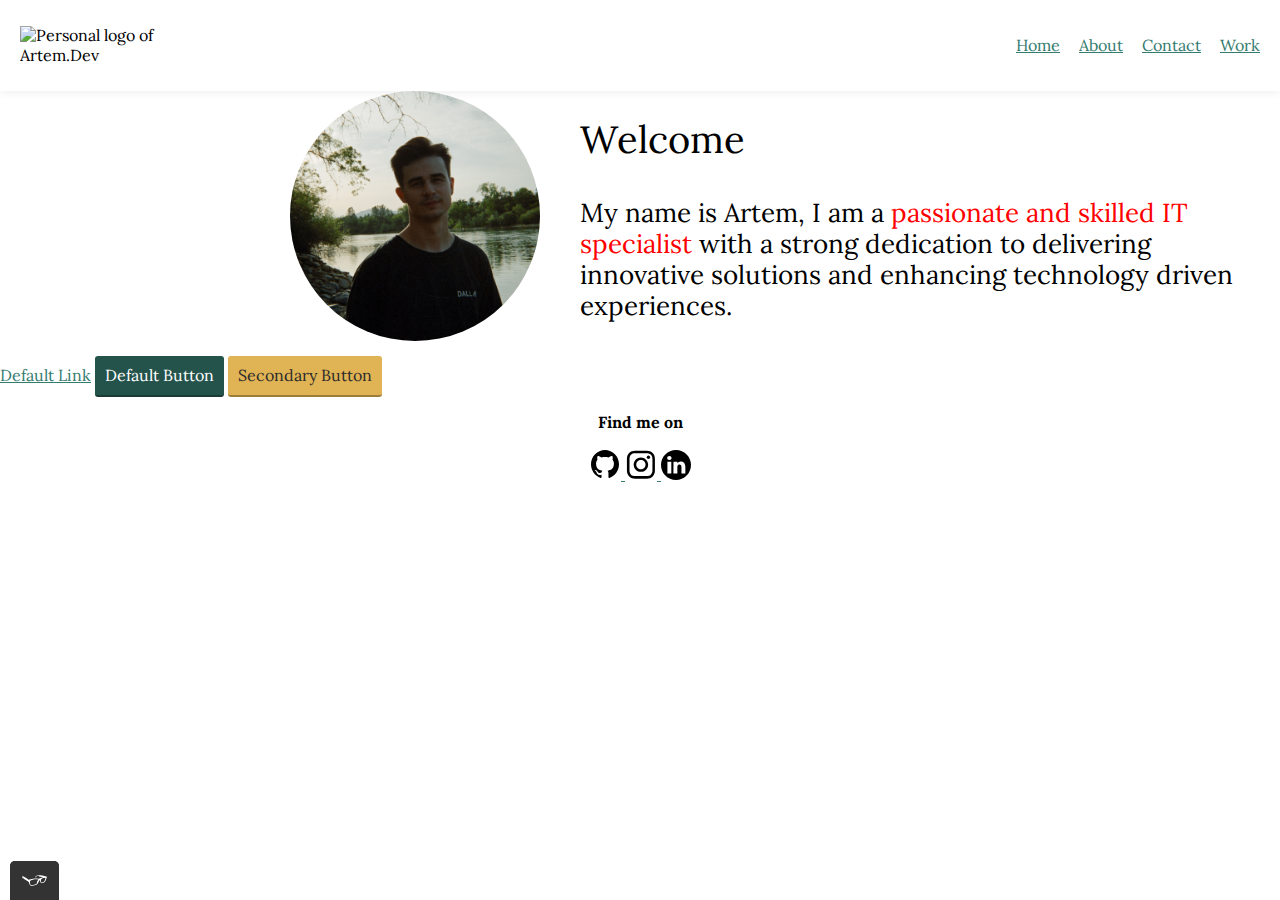
==== index.html @ 1c3c2537 "links added" ====
<!DOCTYPE html>
<html lang="en">
  <head>
    <meta charset="utf-8" />
    <meta http-equiv="X-UA-Compatible" content="IE=edge" />
    <meta name="viewport" content="width=device-width, initial-scale=1.0" />
    <meta name="viewport" content="width=device-width, initial-scale=1" />

    <link rel="stylesheet" type="text/css" href="css/normalize.min.css" />
    <link rel="icon" href="favicon_io/apple-touch-icon.png" type="img" />
    <link rel="preconnect" href="https://fonts.googleapis.com" />
    <link rel="preconnect" href="https://fonts.gstatic.com" crossorigin />

    <link
      href="https://fonts.googleapis.com/css2?family=Lora:ital,wght@0,400;0,600;1,400;1,500&display=swap"
      rel="stylesheet"
    />

    <link rel="stylesheet" type="text/css" href="css/style.production.css" />

    <title>Artem.Dev | test num2 Full Stack Developer</title>
  </head>

  <body>
    <header class="page-header">
      <img
        src="http://via.placeholder.com/200x70"
        alt="Personal logo of Artem.Dev"
        class="page-header__item"
      />

      <nav class="page-header__item">
        <ul role="menubar" class="navigation-list">
          <li role="presentation">
            <a
              href="index.html"
              role="menuitem"
              class="navigation-list__item navigation-list__item--active"
              >Home</a
            >
          </li>
          <li role="presentation">
            <a href="about.html" role="menuitem" class="navigation-list__item"
              >About</a
            >
          </li>
          <li role="presentation">
            <a href="contact.html" role="menuitem" class="navigation-list__item"
              >Contact</a
            >
          </li>
          <li role="presentation">
            <a href="work.html" role="menuitem" class="navigation-list__item"
              >Work</a
            >
          </li>
        </ul>
      </nav>
    </header>
    <div class="profile">
      <img
        src="img/artem1.jpg"
        class="profile_portrait"
        alt="A photograph of artem"
      />
    </div>
    <header>
      <h1>Welcome</h1>
    </header>

    <div>
      <h4>
        <p>
          My name is Artem, I am a
          <span style="color: red">passionate and skilled IT specialist</span>
          with a strong dedication to delivering innovative solutions and
          enhancing technology driven experiences.
        </p>
      </h4>
    </div>

    <a href="#">Default Link</a>
    <button type="button">Default Button</button>
    <button class="button__secondary">Secondary Button</button>

    <footer class="page-footer">
      <h3>Find me on</h3>
      <div class="social-media">
        <a href="https://github.com/artemtsirik" target="_blank">
          <img
            src="img/github.svg"
            alt="GitHub"
            height="32"
            width="32"
            enable-background="new 0 0 48 48"
          />
        </a>

        <a href="https://www.instagram.com/artemtsirik/" target="_blank">
          <img
            src="img/instagram.svg"
            alt="Instagram"
            height="32"
            width="32"
            enable-background="new 0 0 48 48"
          />
        </a>

        <a
          href="https://www.linkedin.com/in/artem-tsirikov-b5ab55264/"
          target="_blank"
        >
          <img
            src="img/linkedin.svg"
            alt="LinkedIn"
            height="30"
            width="30"
            enable-background="new 0 0 48 48"
          />
        </a>
      </div>
    </footer>

    <script src="js/tota11y.min.js"></script>
  </body>
</html>
---- css/style.production.css ----
/*
* Prefixed by https://autoprefixer.github.io
* PostCSS: v8.4.14,
* Autoprefixer: v10.4.7
* Browsers: last 4 version
*/

a {
  color: #357b70;
}

body {
  font-family: "Lora", sans-serif;
  font-weight: 400;
  font-size: 16px;
  line-height: 1.2;
}

/* Welcome */
h1 {
  font-size: 38px;
  font-weight: 400;
}

/* Find me On */
h3 {
  font-size: 16px;
}

/* Intoduction */
h4 {
  font-size: 26px;
  font-weight: 400;
}

a:hover,
a:focus {
  color: #decfcf;
  text-decoration: underline;
}

a:active {
  color: #ffffff;
}

a:visited {
  color: #05676e;
}

.button,
button {
  /* overwrites browser defaults and resets the border */
  border: none;
  display: inline-block;
  /* takes the font from the outer container */
  font-family: inherit;
  /* styles the button */
  background-color: #24534c;
  color: white;
  text-decoration: none;
  padding: 10px;
  border-radius: 3px;
  /* width of the border, type, color */
  border-bottom: 2px solid rgba(0, 0, 0, 0.3);
  -webkit-transition: 0s;
  -o-transition: 0s;
  transition: 0s;
}

button:hover,
button:focus,
.button:hover,
.button:focus {
  color: #f2f7f5;
  background-color: #357b70 (109, 242, 244);
  cursor: pointer;
  /* reduces the opacity of the button to 80% */
  opacity: 0.8;
}

.button__secondary {
  background-color: #e0b354;
  color: #2b2b2b;
}

.profile_portrait {
  float: left;
  width: 250px;
  height: 250px;
  margin-right: 40px;
  border-radius: 50%;
  -o-object-fit: cover;
  object-fit: cover;
}

.page-footer {
  clear: both;
  display: -webkit-box;
  display: -ms-flexbox;
  display: flex;
  -webkit-box-orient: vertical;
  -webkit-box-direction: normal;
  -ms-flex-direction: column;
  flex-direction: column;
  text-align: center;
}

.profile {
  max-width: 700px;
  margin: 0 auto;
}

* {
  -webkit-box-sizing: border-box;
  box-sizing: border-box;
}

.page-header {
  display: -webkit-box;
  display: -ms-flexbox;
  display: flex;
  width: 100%;
  padding: 20px;

  -webkit-box-shadow: 0 0 10px rgba(0, 0, 0, 0.09);

  box-shadow: 0 0 10px rgba(0, 0, 0, 0.09);
}

.page-header__item {
  -webkit-box-flex: 0;
  -ms-flex: 0 1 200px;
  flex: 0 1 200px;
  -ms-flex-item-align: center;
  -ms-grid-row-align: center;
  align-self: center;
}

.page-header__item:last-child {
  -webkit-box-flex: 1;
  -ms-flex-positive: 1;
  flex-grow: 1;
  text-align: right;
}

.navigation-list li {
  display: inline-block;
  margin-left: 15px;
  list-style-type: none;
}

.grid__item {
  background-color: rgb(233, 233, 233);
  margin: 10px;
  width: auto;
}

.grid {
  display: -ms-grid;
  display: grid;
  -ms-grid-columns: 1fr 20px 1fr 20px 1fr;
  grid-template-columns: 1fr 1fr 1fr;
  grid-gap: 20px;
  margin: 0;
}
.grid__item:last-child {
  -ms-grid-column: 3;
  grid-column: 3 / 3;
  -ms-grid-row: 1;
  -ms-grid-row-span: 2;
  grid-row: 1 / 3;
}

.sun {
  -webkit-animation-duration: 4s;
  animation-duration: 4s;
  -webkit-animation-name: color-change;
  animation-name: color-change;
  -webkit-animation-iteration-count: infinite;
  animation-iteration-count: infinite;
  -webkit-animation-direction: alternate;
  animation-direction: alternate;
  -webkit-animation-timing-function: linear;
  animation-timing-function: linear;
}

.about_page_content {
  display: -webkit-box;
  display: -ms-flexbox;
  display: flex;
  -webkit-box-orient: vertical;
  -webkit-box-direction: normal;
  -ms-flex-direction: column;
  flex-direction: column;
  -webkit-box-align: center;
  -ms-flex-align: center;
  align-items: center;
  margin: 0 auto;

  max-width: 80vw;
}

.about_page_content p {
  max-width: 50vw;
}

.github-button {
  background-color: #24534c;
  padding: 10px 40px;
  color: white;
  text-decoration: none;
  margin-bottom: 15px;
}

.github-button:visited {
  color: white;
}

@-webkit-keyframes color-change {
  0% {
    fill: #edc655;
  }
  50% {
    fill: #fcffad;
  }
  100% {
    fill: #f76414;
  }
}

@keyframes color-change {
  0% {
    fill: #edc655;
  }
  50% {
    fill: #fcffad;
  }
  100% {
    fill: #f76414;
  }
}

@-webkit-keyframes cloud-move {
  from {
    -webkit-transform: translate(0, 50px);
    transform: translate(0, 50px);
  }
  to {
    -webkit-transform: translate(200px, 50px);
    transform: translate(200px, 50px);
  }
}

@keyframes cloud-move {
  from {
    -webkit-transform: translate(0, 50px);
    transform: translate(0, 50px);
  }
  to {
    -webkit-transform: translate(200px, 50px);
    transform: translate(200px, 50px);
  }
}

.cloud-front {
  -webkit-animation-duration: 30s;
  animation-duration: 30s;
  -webkit-animation-name: cloud-move;
  animation-name: cloud-move;
  -webkit-animation-iteration-count: infinite;
  animation-iteration-count: infinite;
  -webkit-animation-direction: alternate;
  animation-direction: alternate;
  -webkit-animation-timing-function: linear;
  animation-timing-function: linear;
}

@-webkit-keyframes cloud-move-reverse {
  from {
    -webkit-transform: translate(446px, 48px);
    transform: translate(446px, 48px);
  }
  to {
    -webkit-transform: translate(100px, 48px);
    transform: translate(100px, 48px);
  }
}

@keyframes cloud-move-reverse {
  from {
    -webkit-transform: translate(446px, 48px);
    transform: translate(446px, 48px);
  }
  to {
    -webkit-transform: translate(100px, 48px);
    transform: translate(100px, 48px);
  }
}

.cloud-back {
  -webkit-animation: 34s cloud-move-reverse infinite alternate linear;
  animation: 34s cloud-move-reverse infinite alternate linear;
}

@media all and (max-width: 500px) {
  .grid {
    -ms-grid-columns: 1fr;
    grid-template-columns: 1fr;
  }
}
@media all and (min-width: 500px) and (max-width: 750px) {
  .grid {
    -ms-grid-columns: 1fr 20px 1fr;
    grid-template-columns: 1fr 1fr;
  }
}
@media all and (max-width: 750px) {
  .grid {
    grid-gap: 10px;
  }
  .grid__item:last-child {
    grid-column: auto / auto;
    grid-row: auto / auto;
  }
  h1 {
    font-size: 22px;
  }
}
/* Can we use the code above for any project???*/
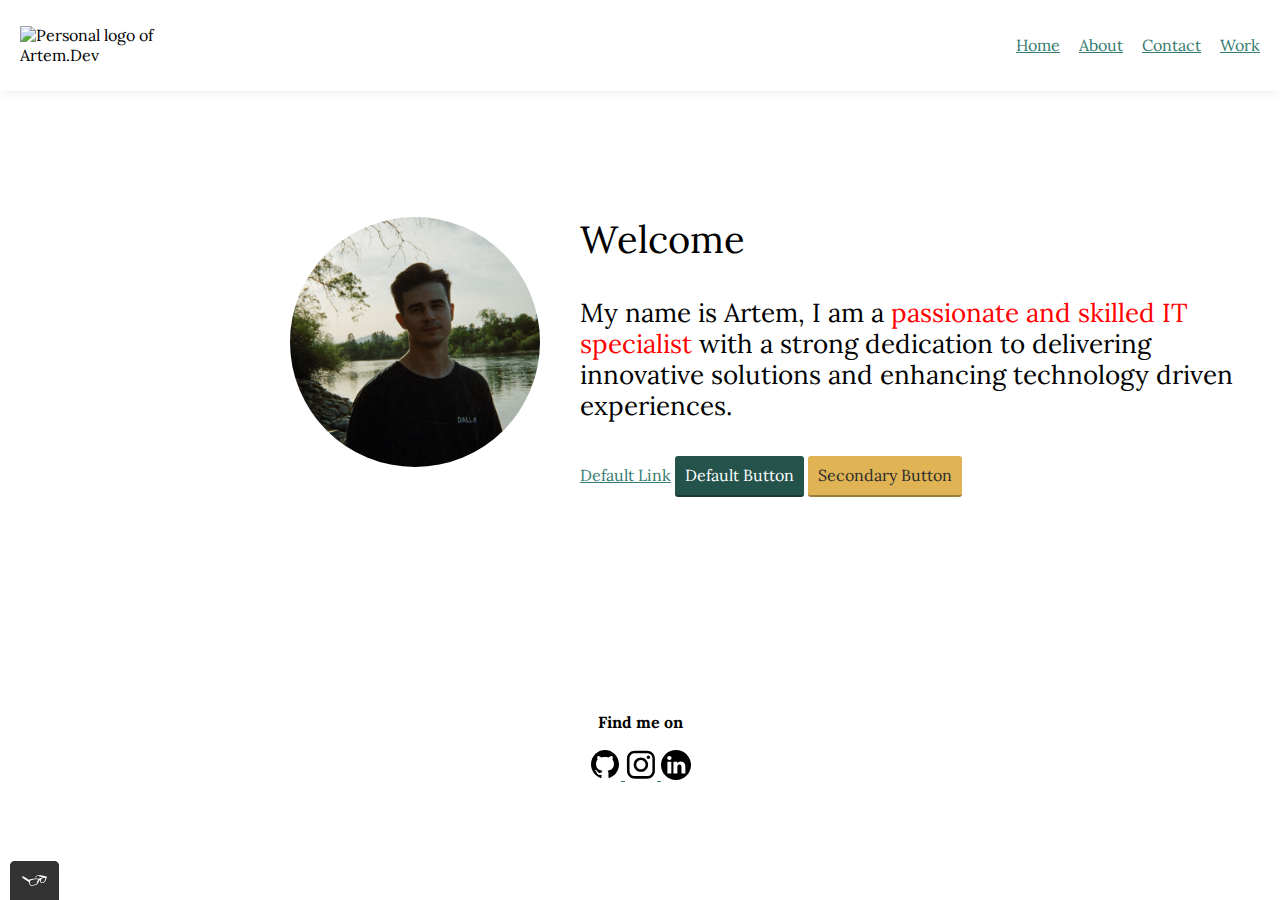
==== commit dc26acd7: "refactoring home page" ====
--- a/index.html
+++ b/index.html
@@ -22,105 +22,121 @@
   </head>
 
   <body>
-    <header class="page-header">
-      <img
-        src="http://via.placeholder.com/200x70"
-        alt="Personal logo of Artem.Dev"
-        class="page-header__item"
-      />
+    <div class="wraper">
+      <header class="page-header">
+        <img
+          src="http://via.placeholder.com/200x70"
+          alt="Personal logo of Artem.Dev"
+          class="page-header__item"
+        />
 
-      <nav class="page-header__item">
-        <ul role="menubar" class="navigation-list">
-          <li role="presentation">
-            <a
-              href="index.html"
-              role="menuitem"
-              class="navigation-list__item navigation-list__item--active"
-              >Home</a
-            >
-          </li>
-          <li role="presentation">
-            <a href="about.html" role="menuitem" class="navigation-list__item"
-              >About</a
-            >
-          </li>
-          <li role="presentation">
-            <a href="contact.html" role="menuitem" class="navigation-list__item"
-              >Contact</a
-            >
-          </li>
-          <li role="presentation">
-            <a href="work.html" role="menuitem" class="navigation-list__item"
-              >Work</a
-            >
-          </li>
-        </ul>
-      </nav>
-    </header>
-    <div class="profile">
-      <img
-        src="img/artem1.jpg"
-        class="profile_portrait"
-        alt="A photograph of artem"
-      />
+        <nav class="page-header__item">
+          <ul role="menubar" class="navigation-list">
+            <li role="presentation">
+              <a
+                href="index.html"
+                role="menuitem"
+                class="navigation-list__item navigation-list__item--active"
+                >Home</a
+              >
+            </li>
+            <li role="presentation">
+              <a href="about.html" role="menuitem" class="navigation-list__item"
+                >About</a
+              >
+            </li>
+            <li role="presentation">
+              <a
+                href="contact.html"
+                role="menuitem"
+                class="navigation-list__item"
+                >Contact</a
+              >
+            </li>
+            <li role="presentation">
+              <a href="work.html" role="menuitem" class="navigation-list__item"
+                >Work</a
+              >
+            </li>
+          </ul>
+        </nav>
+      </header>
+      <div class="home-content">
+        <div class="home-hero">
+          <div class="profile">
+            <img
+              src="img/artem1.jpg"
+              class="profile_portrait"
+              alt="A photograph of artem"
+            />
+          </div>
+          <h1>Welcome</h1>
+          <div>
+            <h4>
+              <p>
+                My name is Artem, I am a
+                <span style="color: red"
+                  >passionate and skilled IT specialist</span
+                >
+                with a strong dedication to delivering innovative solutions and
+                enhancing technology driven experiences.
+              </p>
+            </h4>
+          </div>
+        </div>
+        <div class="home-buttons">
+          <a href="#">Default Link</a>
+          <button type="button">Default Button</button>
+          <button class="button__secondary">Secondary Button</button>
+        </div>
+      </div>
+      <footer class="page-footer">
+        <h3>Find me on</h3>
+        <div class="social-media">
+          <a
+            class="footer-link"
+            href="https://github.com/artemtsirik"
+            target="_blank"
+          >
+            <img
+              src="img/github.svg"
+              alt="GitHub"
+              height="32"
+              width="32"
+              enable-background="new 0 0 48 48"
+            />
+          </a>
+
+          <a
+            class="footer-link"
+            href="https://www.instagram.com/artemtsirik/"
+            target="_blank"
+          >
+            <img
+              src="img/instagram.svg"
+              alt="Instagram"
+              height="32"
+              width="32"
+              enable-background="new 0 0 48 48"
+            />
+          </a>
+
+          <a
+            class="footer-link"
+            href="https://www.linkedin.com/in/artem-tsirikov-b5ab55264/"
+            target="_blank"
+          >
+            <img
+              src="img/linkedin.svg"
+              alt="LinkedIn"
+              height="30"
+              width="30"
+              enable-background="new 0 0 48 48"
+            />
+          </a>
+        </div>
+      </footer>
     </div>
-    <header>
-      <h1>Welcome</h1>
-    </header>
-
-    <div>
-      <h4>
-        <p>
-          My name is Artem, I am a
-          <span style="color: red">passionate and skilled IT specialist</span>
-          with a strong dedication to delivering innovative solutions and
-          enhancing technology driven experiences.
-        </p>
-      </h4>
-    </div>
-
-    <a href="#">Default Link</a>
-    <button type="button">Default Button</button>
-    <button class="button__secondary">Secondary Button</button>
-
-    <footer class="page-footer">
-      <h3>Find me on</h3>
-      <div class="social-media">
-        <a href="https://github.com/artemtsirik" target="_blank">
-          <img
-            src="img/github.svg"
-            alt="GitHub"
-            height="32"
-            width="32"
-            enable-background="new 0 0 48 48"
-          />
-        </a>
-
-        <a href="https://www.instagram.com/artemtsirik/" target="_blank">
-          <img
-            src="img/instagram.svg"
-            alt="Instagram"
-            height="32"
-            width="32"
-            enable-background="new 0 0 48 48"
-          />
-        </a>
-
-        <a
-          href="https://www.linkedin.com/in/artem-tsirikov-b5ab55264/"
-          target="_blank"
-        >
-          <img
-            src="img/linkedin.svg"
-            alt="LinkedIn"
-            height="30"
-            width="30"
-            enable-background="new 0 0 48 48"
-          />
-        </a>
-      </div>
-    </footer>
-
     <script src="js/tota11y.min.js"></script>
   </body>
 </html>
--- a/css/style.production.css
+++ b/css/style.production.css
@@ -14,6 +14,14 @@
   font-weight: 400;
   font-size: 16px;
   line-height: 1.2;
+}
+
+.home-content {
+  padding-top: 100px;
+  padding-bottom: 200px;
+}
+
+.home-hero {
 }
 
 /* Welcome */
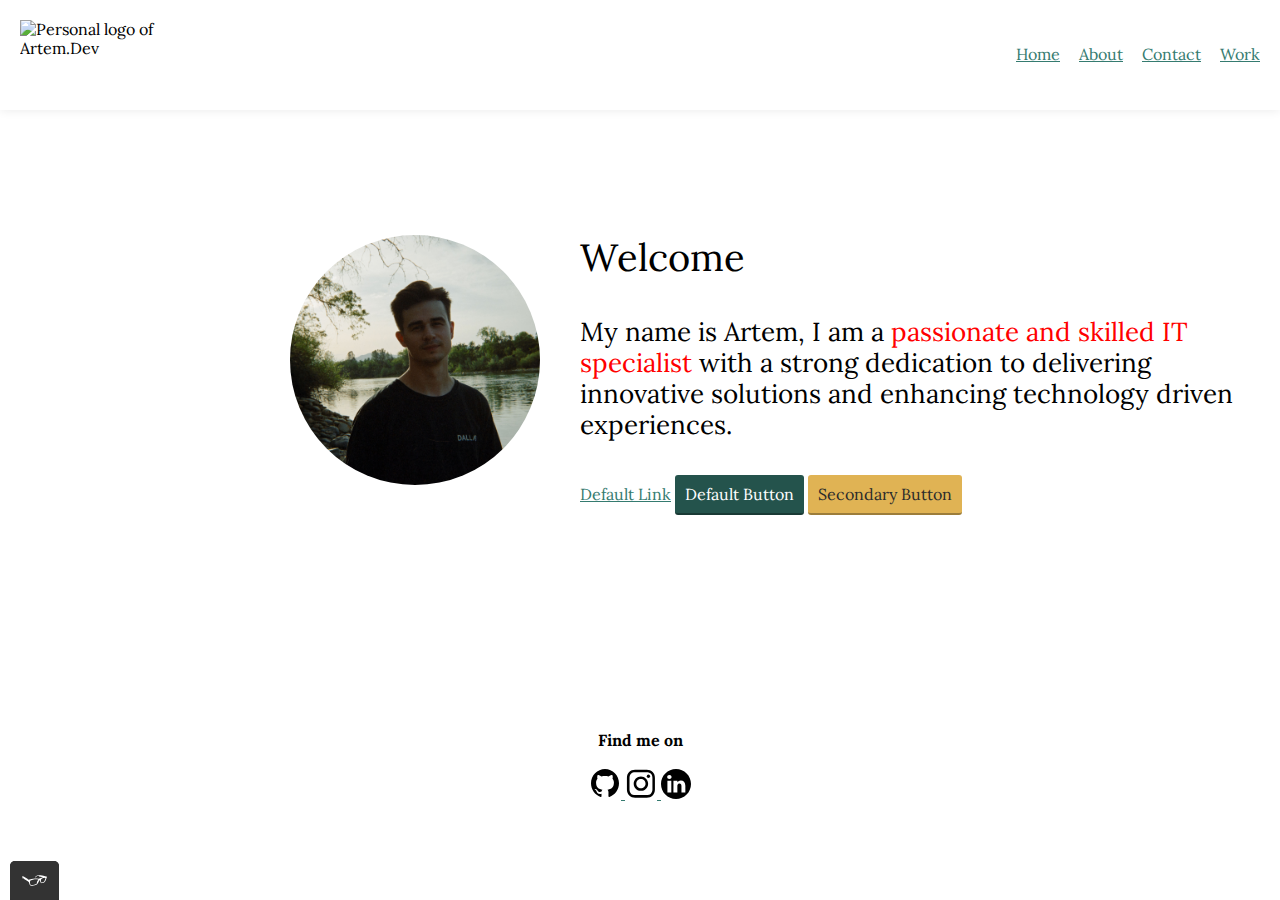
==== commit 0535db0a: "Added text" ====
--- a/index.html
+++ b/index.html
@@ -18,7 +18,7 @@
 
     <link rel="stylesheet" type="text/css" href="css/style.production.css" />
 
-    <title>Artem.Dev | test num2 Full Stack Developer</title>
+    <title>Artem.Dev | Full Stack Developer</title>
   </head>
 
   <body>
@@ -26,6 +26,8 @@
       <header class="page-header">
         <img
           src="http://via.placeholder.com/200x70"
+          width="200px"
+          height="70px"
           alt="Personal logo of Artem.Dev"
           class="page-header__item"
         />
--- a/css/style.production.css
+++ b/css/style.production.css
@@ -113,6 +113,11 @@
   text-align: center;
 }
 
+.contact-page {
+  display: grid;
+  justify-items: center;
+}
+
 .profile {
   max-width: 700px;
   margin: 0 auto;
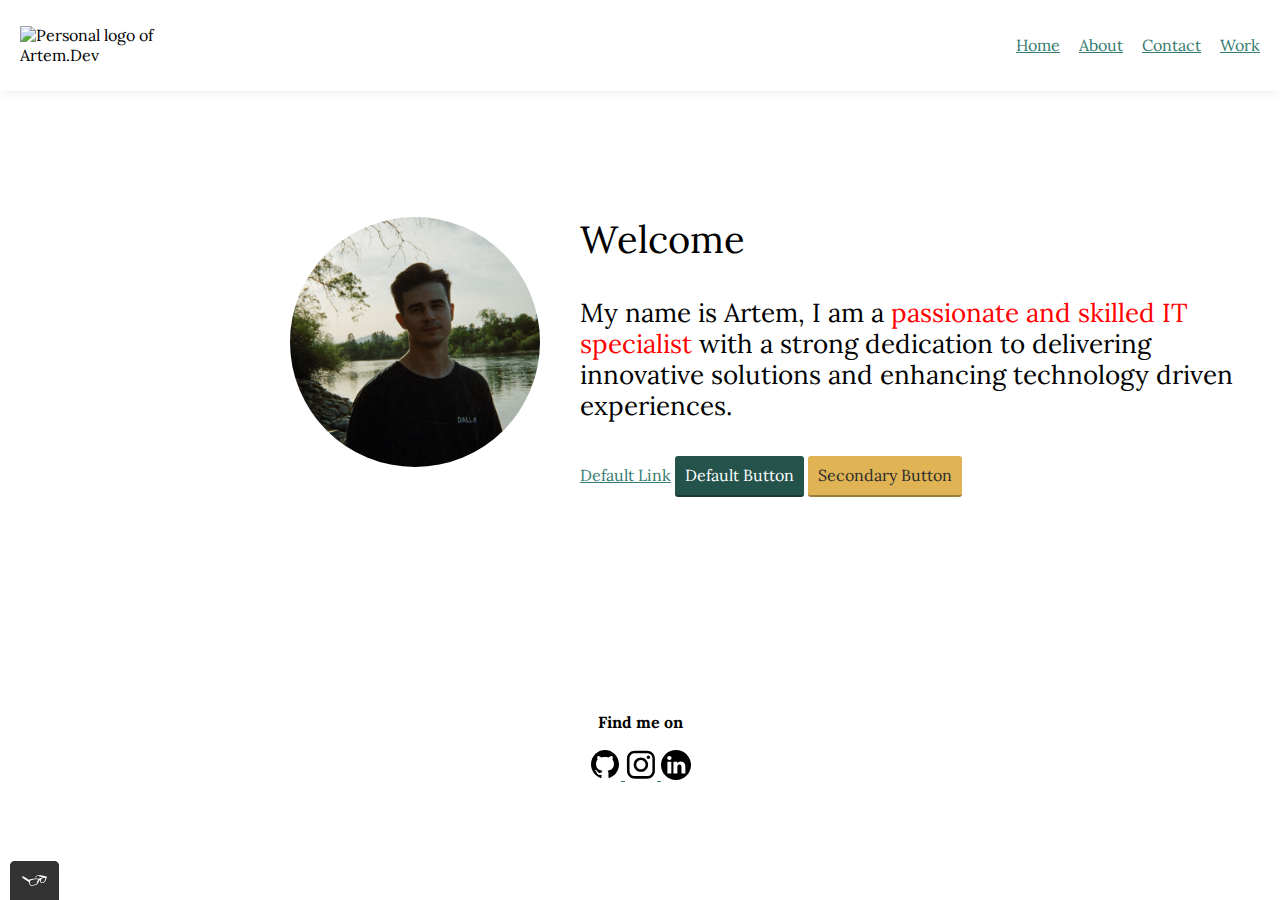
==== commit df3040de: "removed  unnecessary code" ====
--- a/index.html
+++ b/index.html
@@ -26,8 +26,6 @@
       <header class="page-header">
         <img
           src="http://via.placeholder.com/200x70"
-          width="200px"
-          height="70px"
           alt="Personal logo of Artem.Dev"
           class="page-header__item"
         />
--- a/css/style.production.css
+++ b/css/style.production.css
@@ -20,10 +20,6 @@
   padding-top: 100px;
   padding-bottom: 200px;
 }
-
-.home-hero {
-}
-
 /* Welcome */
 h1 {
   font-size: 38px;
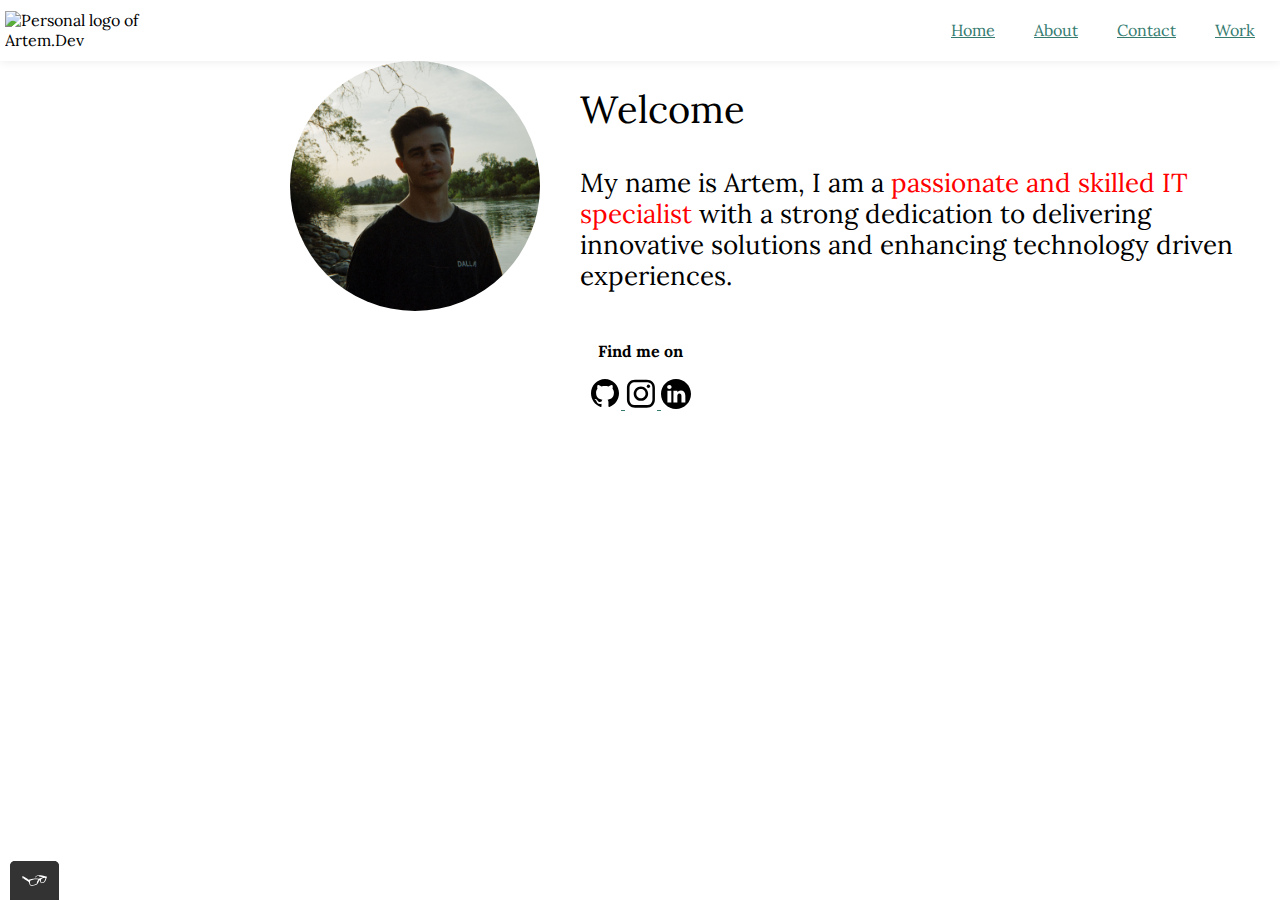
==== commit 8b533c3f: "Updated header" ====
--- a/index.html
+++ b/index.html
@@ -7,7 +7,11 @@
     <meta name="viewport" content="width=device-width, initial-scale=1" />
 
     <link rel="stylesheet" type="text/css" href="css/normalize.min.css" />
-    <link rel="icon" href="favicon_io/apple-touch-icon.png" type="img" />
+    <link
+      rel="icon"
+      href="/favicon_io/apple-touch-icon.png"
+      type="image/x-icon"
+    />
     <link rel="preconnect" href="https://fonts.googleapis.com" />
     <link rel="preconnect" href="https://fonts.gstatic.com" crossorigin />
 
@@ -73,22 +77,24 @@
           <h1>Welcome</h1>
           <div>
             <h4>
-              <p>
-                My name is Artem, I am a
-                <span style="color: red"
-                  >passionate and skilled IT specialist</span
-                >
-                with a strong dedication to delivering innovative solutions and
-                enhancing technology driven experiences.
-              </p>
+              My name is Artem, I am a
+              <span style="color: red"
+                >passionate and skilled IT specialist</span
+              >
+              with a strong dedication to delivering innovative solutions and
+              enhancing technology driven experiences.
             </h4>
           </div>
         </div>
-        <div class="home-buttons">
+        <!-- 
+          
+          Haven't decided what the buttons are for
+
+          <div class="home-buttons">
           <a href="#">Default Link</a>
           <button type="button">Default Button</button>
           <button class="button__secondary">Secondary Button</button>
-        </div>
+        </div> -->
       </div>
       <footer class="page-footer">
         <h3>Find me on</h3>
@@ -98,13 +104,7 @@
             href="https://github.com/artemtsirik"
             target="_blank"
           >
-            <img
-              src="img/github.svg"
-              alt="GitHub"
-              height="32"
-              width="32"
-              enable-background="new 0 0 48 48"
-            />
+            <img src="img/github.svg" alt="GitHub" height="32" width="32" />
           </a>
 
           <a
@@ -117,7 +117,6 @@
               alt="Instagram"
               height="32"
               width="32"
-              enable-background="new 0 0 48 48"
             />
           </a>
 
@@ -126,13 +125,7 @@
             href="https://www.linkedin.com/in/artem-tsirikov-b5ab55264/"
             target="_blank"
           >
-            <img
-              src="img/linkedin.svg"
-              alt="LinkedIn"
-              height="30"
-              width="30"
-              enable-background="new 0 0 48 48"
-            />
+            <img src="img/linkedin.svg" alt="LinkedIn" height="30" width="30" />
           </a>
         </div>
       </footer>
--- a/css/style.production.css
+++ b/css/style.production.css
@@ -17,9 +17,10 @@
 }
 
 .home-content {
-  padding-top: 100px;
-  padding-bottom: 200px;
-}
+  display: flex;
+  align-items: center;
+}
+
 /* Welcome */
 h1 {
   font-size: 38px;
@@ -129,8 +130,7 @@
   display: -ms-flexbox;
   display: flex;
   width: 100%;
-  padding: 20px;
-
+  padding: 5px;
   -webkit-box-shadow: 0 0 10px rgba(0, 0, 0, 0.09);
 
   box-shadow: 0 0 10px rgba(0, 0, 0, 0.09);
@@ -155,6 +155,7 @@
 .navigation-list li {
   display: inline-block;
   margin-left: 15px;
+  margin-right: 20px;
   list-style-type: none;
 }
 
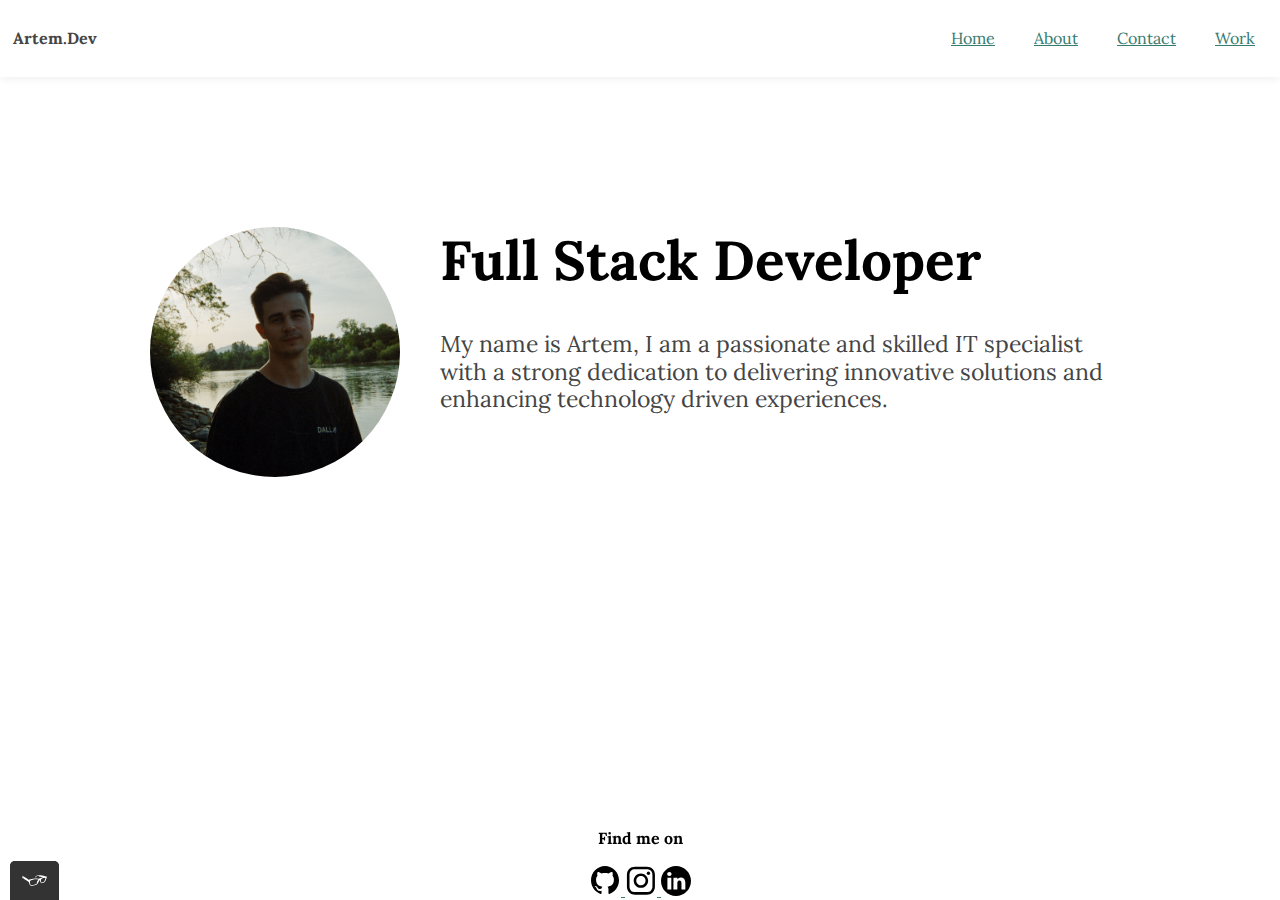
==== commit 6c535cfe: "Updated code for footer" ====
--- a/index.html
+++ b/index.html
@@ -28,19 +28,11 @@
   <body>
     <div class="wraper">
       <header class="page-header">
-        <img
-          src="http://via.placeholder.com/200x70"
-          alt="Personal logo of Artem.Dev"
-          class="page-header__item"
-        />
-
+        <h3 class="logo">Artem.Dev</h3>
         <nav class="page-header__item">
           <ul role="menubar" class="navigation-list">
             <li role="presentation">
-              <a
-                href="index.html"
-                role="menuitem"
-                class="navigation-list__item navigation-list__item--active"
+              <a href="index.html" role="menuitem" class="navigation-list__item"
                 >Home</a
               >
             </li>
@@ -66,31 +58,19 @@
         </nav>
       </header>
       <div class="home-content">
-        <div class="home-hero">
-          <div class="profile">
-            <img
-              src="img/artem1.jpg"
-              class="profile_portrait"
-              alt="A photograph of artem"
-            />
-          </div>
-          <h1>Welcome</h1>
-          <div>
-            <h4>
-              My name is Artem, I am a
-              <span style="color: red"
-                >passionate and skilled IT specialist</span
-              >
-              with a strong dedication to delivering innovative solutions and
-              enhancing technology driven experiences.
-            </h4>
-          </div>
-        </div>
+        <img
+          src="img/artem1.jpg"
+          class="profile_portrait"
+          alt="A photograph of artem"
+        />
+        <h1>Full Stack Developer</h1>
+        <h4>
+          My name is Artem, I am a passionate and skilled IT specialist with a
+          strong dedication to delivering innovative solutions and enhancing
+          technology driven experiences.
+        </h4>
         <!-- 
-          
-          Haven't decided what the buttons are for
-
-          <div class="home-buttons">
+        <div class="home-buttons">
           <a href="#">Default Link</a>
           <button type="button">Default Button</button>
           <button class="button__secondary">Secondary Button</button>
--- a/css/style.production.css
+++ b/css/style.production.css
@@ -17,14 +17,16 @@
 }
 
 .home-content {
-  display: flex;
+  display: flexbox;
+  flex-direction: column;
   align-items: center;
+  margin: 150px;
 }
 
 /* Welcome */
 h1 {
-  font-size: 38px;
-  font-weight: 400;
+  font-size: 55px;
+  font-weight: bold;
 }
 
 /* Find me On */
@@ -34,8 +36,9 @@
 
 /* Intoduction */
 h4 {
-  font-size: 26px;
-  font-weight: 400;
+  font-size: 23px;
+  font-weight: lighter;
+  color: #444444;
 }
 
 a:hover,
@@ -108,6 +111,9 @@
   -ms-flex-direction: column;
   flex-direction: column;
   text-align: center;
+  position: fixed;
+  width: 100%;
+  bottom: 0;
 }
 
 .contact-page {
@@ -145,6 +151,11 @@
   align-self: center;
 }
 
+.logo {
+  padding: 8px;
+  color: #444;
+}
+
 .page-header__item:last-child {
   -webkit-box-flex: 1;
   -ms-flex-positive: 1;
@@ -161,8 +172,12 @@
 
 .grid__item {
   background-color: rgb(233, 233, 233);
-  margin: 10px;
+  margin: 5px;
+  padding: 12px;
   width: auto;
+}
+.work_text {
+  text-align: center;
 }
 
 .grid {
